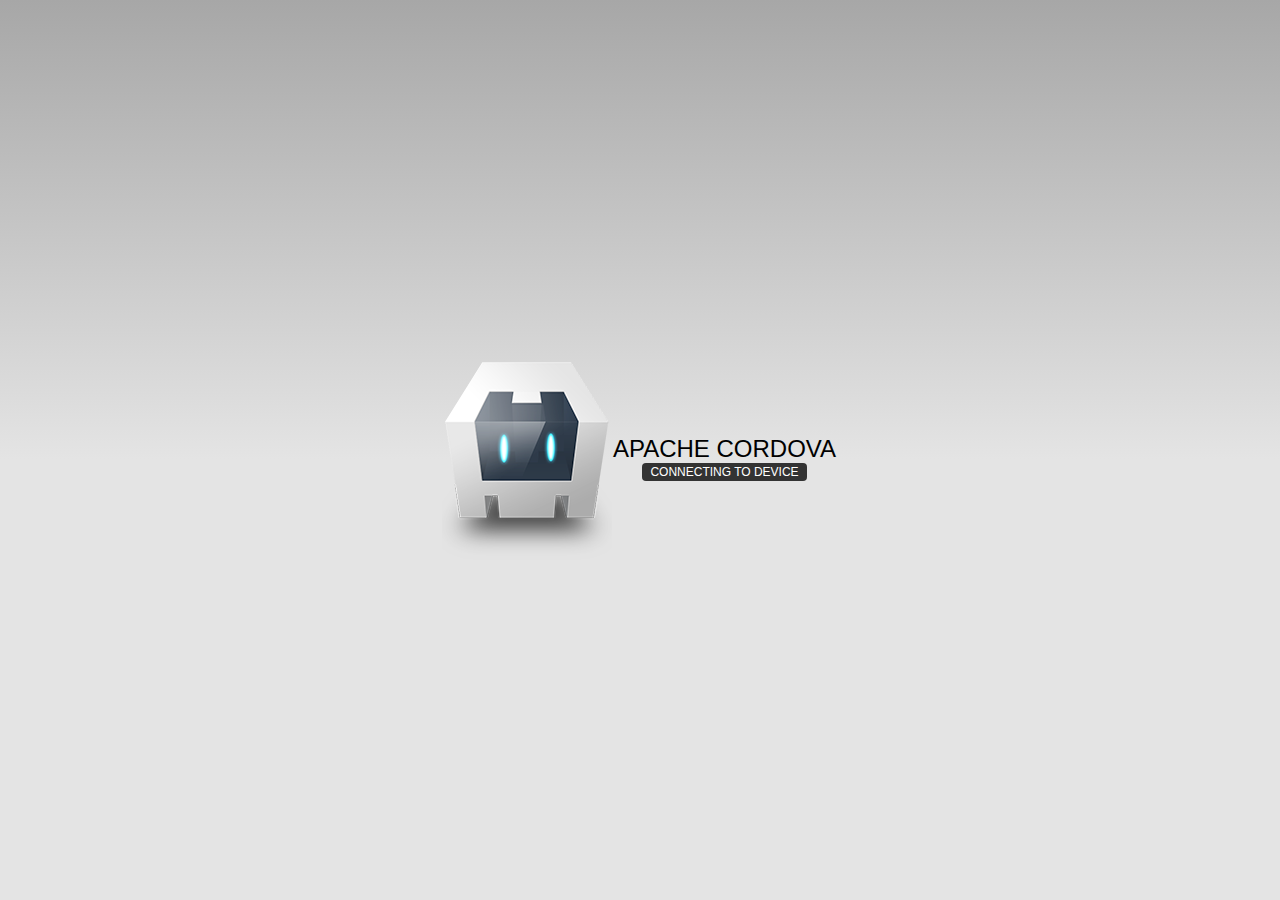
==== workshop/www/index.html @ 49152ff8 "chapterOne" ====
<!DOCTYPE html>
<!--
    Licensed to the Apache Software Foundation (ASF) under one
    or more contributor license agreements.  See the NOTICE file
    distributed with this work for additional information
    regarding copyright ownership.  The ASF licenses this file
    to you under the Apache License, Version 2.0 (the
    "License"); you may not use this file except in compliance
    with the License.  You may obtain a copy of the License at

    http://www.apache.org/licenses/LICENSE-2.0

    Unless required by applicable law or agreed to in writing,
    software distributed under the License is distributed on an
    "AS IS" BASIS, WITHOUT WARRANTIES OR CONDITIONS OF ANY
     KIND, either express or implied.  See the License for the
    specific language governing permissions and limitations
    under the License.
-->
<html>
    <head>
        <meta charset="utf-8" />
        <meta name="format-detection" content="telephone=no" />
        <!-- WARNING: for iOS 7, remove the width=device-width and height=device-height attributes. See https://issues.apache.org/jira/browse/CB-4323 -->
        <meta name="viewport" content="user-scalable=no, initial-scale=1, maximum-scale=1, minimum-scale=1, width=device-width, height=device-height, target-densitydpi=device-dpi" />
        <link rel="stylesheet" type="text/css" href="css/index.css" />
        <title>Hello World</title>
    </head>
    <body>
        <div class="app">
            <h1>Apache Cordova</h1>
            <div id="deviceready" class="blink">
                <p class="event listening">Connecting to Device</p>
                <p class="event received">Device is Ready</p>
            </div>
        </div>
        <script type="text/javascript" src="cordova.js"></script>
        <script type="text/javascript" src="js/index.js"></script>
        <script type="text/javascript">
            app.initialize();
        </script>
    </body>
</html>
---- workshop/www/css/index.css ----
/*
 * Licensed to the Apache Software Foundation (ASF) under one
 * or more contributor license agreements.  See the NOTICE file
 * distributed with this work for additional information
 * regarding copyright ownership.  The ASF licenses this file
 * to you under the Apache License, Version 2.0 (the
 * "License"); you may not use this file except in compliance
 * with the License.  You may obtain a copy of the License at
 *
 * http://www.apache.org/licenses/LICENSE-2.0
 *
 * Unless required by applicable law or agreed to in writing,
 * software distributed under the License is distributed on an
 * "AS IS" BASIS, WITHOUT WARRANTIES OR CONDITIONS OF ANY
 * KIND, either express or implied.  See the License for the
 * specific language governing permissions and limitations
 * under the License.
 */
* {
    -webkit-tap-highlight-color: rgba(0,0,0,0); /* make transparent link selection, adjust last value opacity 0 to 1.0 */
}

body {
    -webkit-touch-callout: none;                /* prevent callout to copy image, etc when tap to hold */
    -webkit-text-size-adjust: none;             /* prevent webkit from resizing text to fit */
    -webkit-user-select: none;                  /* prevent copy paste, to allow, change 'none' to 'text' */
    background-color:#E4E4E4;
    background-image:linear-gradient(top, #A7A7A7 0%, #E4E4E4 51%);
    background-image:-webkit-linear-gradient(top, #A7A7A7 0%, #E4E4E4 51%);
    background-image:-ms-linear-gradient(top, #A7A7A7 0%, #E4E4E4 51%);
    background-image:-webkit-gradient(
        linear,
        left top,
        left bottom,
        color-stop(0, #A7A7A7),
        color-stop(0.51, #E4E4E4)
    );
    background-attachment:fixed;
    font-family:'HelveticaNeue-Light', 'HelveticaNeue', Helvetica, Arial, sans-serif;
    font-size:12px;
    height:100%;
    margin:0px;
    padding:0px;
    text-transform:uppercase;
    width:100%;
}

/* Portrait layout (default) */
.app {
    background:url(../img/logo.png) no-repeat center top; /* 170px x 200px */
    position:absolute;             /* position in the center of the screen */
    left:50%;
    top:50%;
    height:50px;                   /* text area height */
    width:225px;                   /* text area width */
    text-align:center;
    padding:180px 0px 0px 0px;     /* image height is 200px (bottom 20px are overlapped with text) */
    margin:-115px 0px 0px -112px;  /* offset vertical: half of image height and text area height */
                                   /* offset horizontal: half of text area width */
}

/* Landscape layout (with min-width) */
@media screen and (min-aspect-ratio: 1/1) and (min-width:400px) {
    .app {
        background-position:left center;
        padding:75px 0px 75px 170px;  /* padding-top + padding-bottom + text area = image height */
        margin:-90px 0px 0px -198px;  /* offset vertical: half of image height */
                                      /* offset horizontal: half of image width and text area width */
    }
}

h1 {
    font-size:24px;
    font-weight:normal;
    margin:0px;
    overflow:visible;
    padding:0px;
    text-align:center;
}

.event {
    border-radius:4px;
    -webkit-border-radius:4px;
    color:#FFFFFF;
    font-size:12px;
    margin:0px 30px;
    padding:2px 0px;
}

.event.listening {
    background-color:#333333;
    display:block;
}

.event.received {
    background-color:#4B946A;
    display:none;
}

@keyframes fade {
    from { opacity: 1.0; }
    50% { opacity: 0.4; }
    to { opacity: 1.0; }
}
 
@-webkit-keyframes fade {
    from { opacity: 1.0; }
    50% { opacity: 0.4; }
    to { opacity: 1.0; }
}
 
.blink {
    animation:fade 3000ms infinite;
    -webkit-animation:fade 3000ms infinite;
}
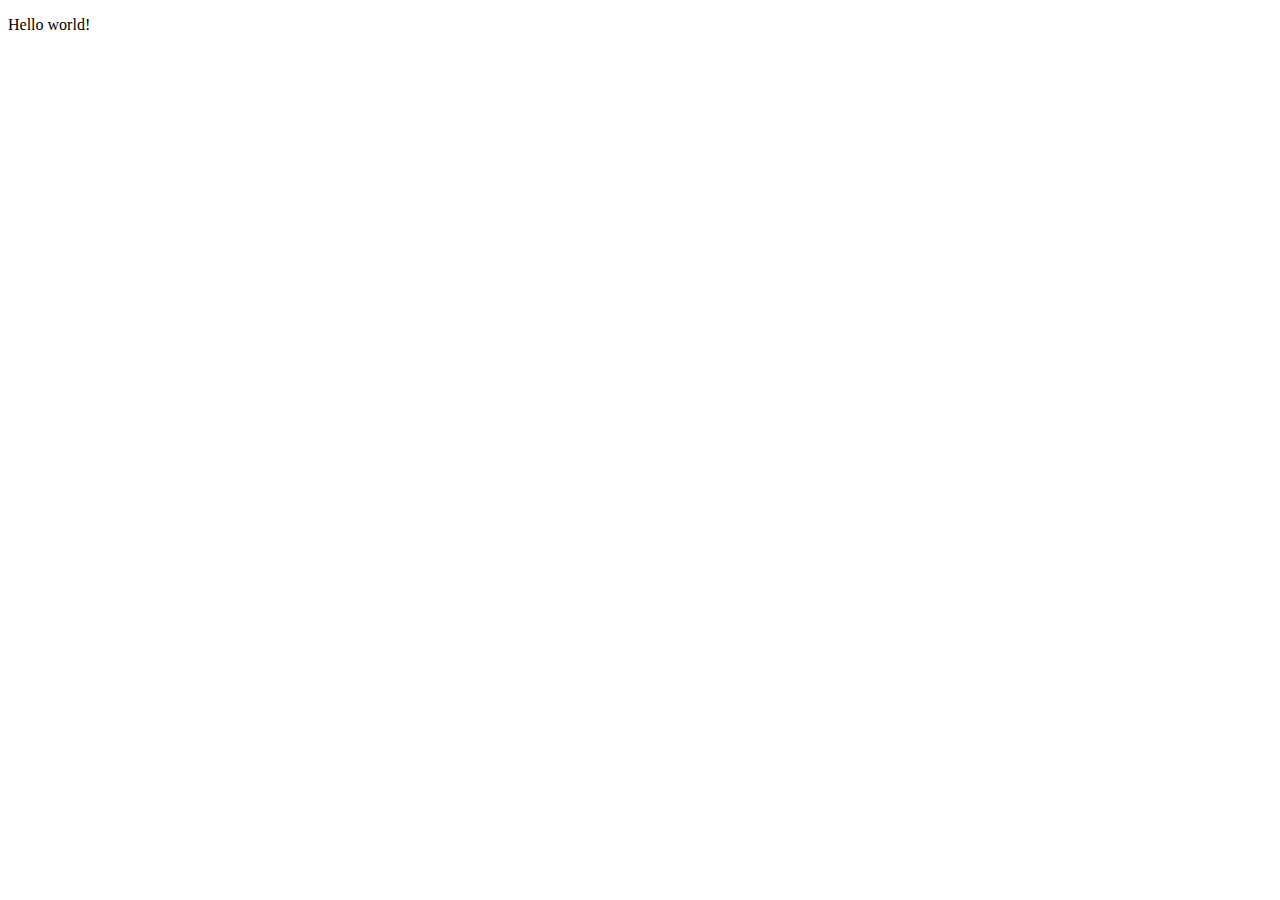
==== commit 11e4dd5c: "Hello World" ====
--- a/workshop/www/index.html
+++ b/workshop/www/index.html
@@ -1,43 +1,28 @@
 <!DOCTYPE html>
-<!--
-    Licensed to the Apache Software Foundation (ASF) under one
-    or more contributor license agreements.  See the NOTICE file
-    distributed with this work for additional information
-    regarding copyright ownership.  The ASF licenses this file
-    to you under the Apache License, Version 2.0 (the
-    "License"); you may not use this file except in compliance
-    with the License.  You may obtain a copy of the License at
+<!--[if lt IE 7]>      <html class="no-js lt-ie9 lt-ie8 lt-ie7"> <![endif]-->
+<!--[if IE 7]>         <html class="no-js lt-ie9 lt-ie8"> <![endif]-->
+<!--[if IE 8]>         <html class="no-js lt-ie9"> <![endif]-->
+<!--[if gt IE 8]><!--> <html class="no-js"> <!--<![endif]-->
+    <head>
+        <meta charset="utf-8">
+        <meta http-equiv="X-UA-Compatible" content="IE=edge">
+        <title></title>
+        <meta name="description" content="">
+        <meta name="viewport" content="width=device-width, initial-scale=1">
 
-    http://www.apache.org/licenses/LICENSE-2.0
-
-    Unless required by applicable law or agreed to in writing,
-    software distributed under the License is distributed on an
-    "AS IS" BASIS, WITHOUT WARRANTIES OR CONDITIONS OF ANY
-     KIND, either express or implied.  See the License for the
-    specific language governing permissions and limitations
-    under the License.
--->
-<html>
-    <head>
-        <meta charset="utf-8" />
-        <meta name="format-detection" content="telephone=no" />
-        <!-- WARNING: for iOS 7, remove the width=device-width and height=device-height attributes. See https://issues.apache.org/jira/browse/CB-4323 -->
-        <meta name="viewport" content="user-scalable=no, initial-scale=1, maximum-scale=1, minimum-scale=1, width=device-width, height=device-height, target-densitydpi=device-dpi" />
-        <link rel="stylesheet" type="text/css" href="css/index.css" />
-        <title>Hello World</title>
+        <!-- Place favicon.ico and apple-touch-icon.png in the root directory -->
+        <!--<link rel="stylesheet" href="css/main.css">-->
+        <!--<script src="js/vendor/modernizr-2.6.2.min.js"></script>-->
     </head>
     <body>
-        <div class="app">
-            <h1>Apache Cordova</h1>
-            <div id="deviceready" class="blink">
-                <p class="event listening">Connecting to Device</p>
-                <p class="event received">Device is Ready</p>
-            </div>
-        </div>
-        <script type="text/javascript" src="cordova.js"></script>
-        <script type="text/javascript" src="js/index.js"></script>
-        <script type="text/javascript">
-            app.initialize();
-        </script>
+
+        <!-- Add your site or application content here -->
+        <p>Hello world!</p>
+        <div id="content"></div>
+
+        <script src="//ajax.googleapis.com/ajax/libs/jquery/1.10.2/jquery.min.js"></script>
+        <script>window.jQuery || document.write('<script src="js/vendor/jquery-1.10.2.min.js"><\/script>')</script>
+        <script src="js/lib/backbone.js"></script>
+        <script src="js/lib/handlebars.js"></script>
     </body>
 </html>
--- a/workshop/www/css/main.css
+++ b/workshop/www/css/main.css
@@ -0,0 +1,304 @@
+/*! HTML5 Boilerplate v4.3.0 | MIT License | http://h5bp.com/ */
+
+/*
+ * What follows is the result of much research on cross-browser styling.
+ * Credit left inline and big thanks to Nicolas Gallagher, Jonathan Neal,
+ * Kroc Camen, and the H5BP dev community and team.
+ */
+
+/* ==========================================================================
+   Base styles: opinionated defaults
+   ========================================================================== */
+
+html,
+button,
+input,
+select,
+textarea {
+    color: #222;
+}
+
+html {
+    font-size: 1em;
+    line-height: 1.4;
+}
+
+/*
+ * Remove text-shadow in selection highlight: h5bp.com/i
+ * These selection rule sets have to be separate.
+ * Customize the background color to match your design.
+ */
+
+::-moz-selection {
+    background: #b3d4fc;
+    text-shadow: none;
+}
+
+::selection {
+    background: #b3d4fc;
+    text-shadow: none;
+}
+
+/*
+ * A better looking default horizontal rule
+ */
+
+hr {
+    display: block;
+    height: 1px;
+    border: 0;
+    border-top: 1px solid #ccc;
+    margin: 1em 0;
+    padding: 0;
+}
+
+/*
+ * Remove the gap between images, videos, audio and canvas and the bottom of
+ * their containers: h5bp.com/i/440
+ */
+
+audio,
+canvas,
+img,
+video {
+    vertical-align: middle;
+}
+
+/*
+ * Remove default fieldset styles.
+ */
+
+fieldset {
+    border: 0;
+    margin: 0;
+    padding: 0;
+}
+
+/*
+ * Allow only vertical resizing of textareas.
+ */
+
+textarea {
+    resize: vertical;
+}
+
+/* ==========================================================================
+   Browse Happy prompt
+   ========================================================================== */
+
+.browsehappy {
+    margin: 0.2em 0;
+    background: #ccc;
+    color: #000;
+    padding: 0.2em 0;
+}
+
+/* ==========================================================================
+   Author's custom styles
+   ========================================================================== */
+
+
+
+
+
+
+
+
+
+
+
+
+
+
+
+
+
+/* ==========================================================================
+   Helper classes
+   ========================================================================== */
+
+/*
+ * Image replacement
+ */
+
+.ir {
+    background-color: transparent;
+    border: 0;
+    overflow: hidden;
+    /* IE 6/7 fallback */
+    *text-indent: -9999px;
+}
+
+.ir:before {
+    content: "";
+    display: block;
+    width: 0;
+    height: 150%;
+}
+
+/*
+ * Hide from both screenreaders and browsers: h5bp.com/u
+ */
+
+.hidden {
+    display: none !important;
+    visibility: hidden;
+}
+
+/*
+ * Hide only visually, but have it available for screenreaders: h5bp.com/v
+ */
+
+.visuallyhidden {
+    border: 0;
+    clip: rect(0 0 0 0);
+    height: 1px;
+    margin: -1px;
+    overflow: hidden;
+    padding: 0;
+    position: absolute;
+    width: 1px;
+}
+
+/*
+ * Extends the .visuallyhidden class to allow the element to be focusable
+ * when navigated to via the keyboard: h5bp.com/p
+ */
+
+.visuallyhidden.focusable:active,
+.visuallyhidden.focusable:focus {
+    clip: auto;
+    height: auto;
+    margin: 0;
+    overflow: visible;
+    position: static;
+    width: auto;
+}
+
+/*
+ * Hide visually and from screenreaders, but maintain layout
+ */
+
+.invisible {
+    visibility: hidden;
+}
+
+/*
+ * Clearfix: contain floats
+ *
+ * For modern browsers
+ * 1. The space content is one way to avoid an Opera bug when the
+ *    `contenteditable` attribute is included anywhere else in the document.
+ *    Otherwise it causes space to appear at the top and bottom of elements
+ *    that receive the `clearfix` class.
+ * 2. The use of `table` rather than `block` is only necessary if using
+ *    `:before` to contain the top-margins of child elements.
+ */
+
+.clearfix:before,
+.clearfix:after {
+    content: " "; /* 1 */
+    display: table; /* 2 */
+}
+
+.clearfix:after {
+    clear: both;
+}
+
+/*
+ * For IE 6/7 only
+ * Include this rule to trigger hasLayout and contain floats.
+ */
+
+.clearfix {
+    *zoom: 1;
+}
+
+/* ==========================================================================
+   EXAMPLE Media Queries for Responsive Design.
+   These examples override the primary ('mobile first') styles.
+   Modify as content requires.
+   ========================================================================== */
+
+@media only screen and (min-width: 35em) {
+    /* Style adjustments for viewports that meet the condition */
+}
+
+@media print,
+       (-o-min-device-pixel-ratio: 5/4),
+       (-webkit-min-device-pixel-ratio: 1.25),
+       (min-resolution: 120dpi) {
+    /* Style adjustments for high resolution devices */
+}
+
+/* ==========================================================================
+   Print styles.
+   Inlined to avoid required HTTP connection: h5bp.com/r
+   ========================================================================== */
+
+@media print {
+    * {
+        background: transparent !important;
+        color: #000 !important; /* Black prints faster: h5bp.com/s */
+        box-shadow: none !important;
+        text-shadow: none !important;
+    }
+
+    a,
+    a:visited {
+        text-decoration: underline;
+    }
+
+    a[href]:after {
+        content: " (" attr(href) ")";
+    }
+
+    abbr[title]:after {
+        content: " (" attr(title) ")";
+    }
+
+    /*
+     * Don't show links for images, or javascript/internal links
+     */
+
+    .ir a:after,
+    a[href^="javascript:"]:after,
+    a[href^="#"]:after {
+        content: "";
+    }
+
+    pre,
+    blockquote {
+        border: 1px solid #999;
+        page-break-inside: avoid;
+    }
+
+    thead {
+        display: table-header-group; /* h5bp.com/t */
+    }
+
+    tr,
+    img {
+        page-break-inside: avoid;
+    }
+
+    img {
+        max-width: 100% !important;
+    }
+
+    @page {
+        margin: 0.5cm;
+    }
+
+    p,
+    h2,
+    h3 {
+        orphans: 3;
+        widows: 3;
+    }
+
+    h2,
+    h3 {
+        page-break-after: avoid;
+    }
+}
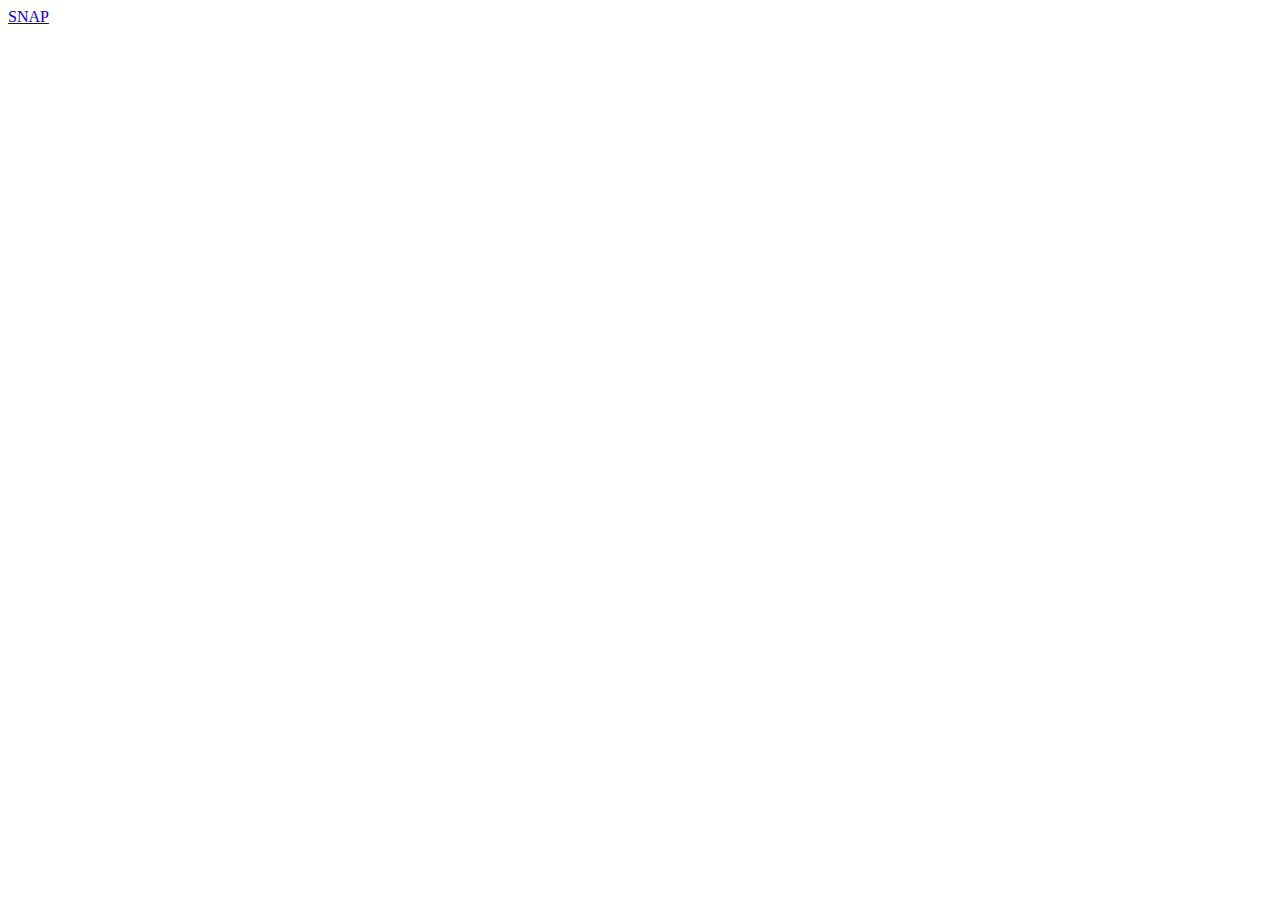
==== commit 6755456c: "app skeleton (snap, rate, review)" ====
--- a/workshop/www/index.html
+++ b/workshop/www/index.html
@@ -1,8 +1,4 @@
 <!DOCTYPE html>
-<!--[if lt IE 7]>      <html class="no-js lt-ie9 lt-ie8 lt-ie7"> <![endif]-->
-<!--[if IE 7]>         <html class="no-js lt-ie9 lt-ie8"> <![endif]-->
-<!--[if IE 8]>         <html class="no-js lt-ie9"> <![endif]-->
-<!--[if gt IE 8]><!--> <html class="no-js"> <!--<![endif]-->
     <head>
         <meta charset="utf-8">
         <meta http-equiv="X-UA-Compatible" content="IE=edge">
@@ -13,16 +9,22 @@
         <!-- Place favicon.ico and apple-touch-icon.png in the root directory -->
         <!--<link rel="stylesheet" href="css/main.css">-->
         <!--<script src="js/vendor/modernizr-2.6.2.min.js"></script>-->
+      <title>Treat Yo Self</title>
     </head>
     <body>
 
         <!-- Add your site or application content here -->
-        <p>Hello world!</p>
-        <div id="content"></div>
+
+        <div id="content">
+
+
+          <a href="rate.html">SNAP</a>
+        </div>
 
         <script src="//ajax.googleapis.com/ajax/libs/jquery/1.10.2/jquery.min.js"></script>
         <script>window.jQuery || document.write('<script src="js/vendor/jquery-1.10.2.min.js"><\/script>')</script>
-        <script src="js/lib/backbone.js"></script>
-        <script src="js/lib/handlebars.js"></script>
+
+        <!--<script src="js/lib/backbone.js"></script>-->
+        <!--<script src="js/lib/handlebars.js"></script>-->
     </body>
 </html>
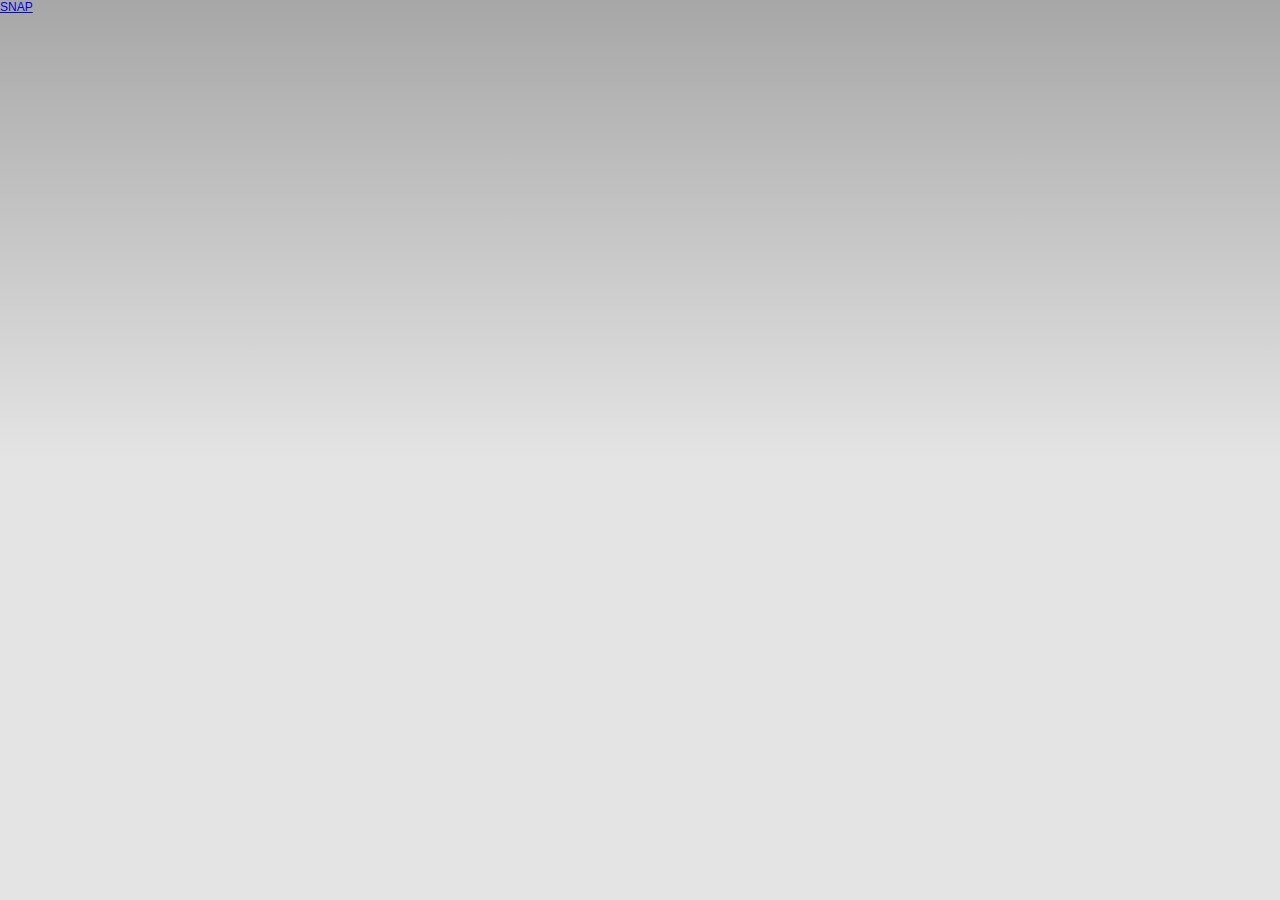
==== commit cec68715: "Adding base Styles" ====
--- a/workshop/www/index.html
+++ b/workshop/www/index.html
@@ -10,6 +10,7 @@
         <!--<link rel="stylesheet" href="css/main.css">-->
         <!--<script src="js/vendor/modernizr-2.6.2.min.js"></script>-->
       <title>Treat Yo Self</title>
+      <link rel="stylesheet" href="styles/index.css">
     </head>
     <body>
 
@@ -21,7 +22,7 @@
           <a href="rate.html">SNAP</a>
         </div>
 
-        <script src="//ajax.googleapis.com/ajax/libs/jquery/1.10.2/jquery.min.js"></script>
+	<script src="http://ajax.googleapis.com/ajax/libs/jquery/1.10.2/jquery.min.js"></script>
         <script>window.jQuery || document.write('<script src="js/vendor/jquery-1.10.2.min.js"><\/script>')</script>
 
         <!--<script src="js/lib/backbone.js"></script>-->
--- a/workshop/www/styles/index.css
+++ b/workshop/www/styles/index.css
@@ -0,0 +1,116 @@
+@import url("main.css");
+/*
+ * Licensed to the Apache Software Foundation (ASF) under one
+ * or more contributor license agreements.  See the NOTICE file
+ * distributed with this work for additional information
+ * regarding copyright ownership.  The ASF licenses this file
+ * to you under the Apache License, Version 2.0 (the
+ * "License"); you may not use this file except in compliance
+ * with the License.  You may obtain a copy of the License at
+ *
+ * http://www.apache.org/licenses/LICENSE-2.0
+ *
+ * Unless required by applicable law or agreed to in writing,
+ * software distributed under the License is distributed on an
+ * "AS IS" BASIS, WITHOUT WARRANTIES OR CONDITIONS OF ANY
+ * KIND, either express or implied.  See the License for the
+ * specific language governing permissions and limitations
+ * under the License.
+ */
+* {
+    -webkit-tap-highlight-color: rgba(0,0,0,0); /* make transparent link selection, adjust last value opacity 0 to 1.0 */
+}
+
+body {
+    -webkit-touch-callout: none;                /* prevent callout to copy image, etc when tap to hold */
+    -webkit-text-size-adjust: none;             /* prevent webkit from resizing text to fit */
+    -webkit-user-select: none;                  /* prevent copy paste, to allow, change 'none' to 'text' */
+    background-color:#E4E4E4;
+    background-image:linear-gradient(top, #A7A7A7 0%, #E4E4E4 51%);
+    background-image:-webkit-linear-gradient(top, #A7A7A7 0%, #E4E4E4 51%);
+    background-image:-ms-linear-gradient(top, #A7A7A7 0%, #E4E4E4 51%);
+    background-image:-webkit-gradient(
+	linear,
+	left top,
+	left bottom,
+	color-stop(0, #A7A7A7),
+	color-stop(0.51, #E4E4E4)
+    );
+    background-attachment:fixed;
+    font-family:'HelveticaNeue-Light', 'HelveticaNeue', Helvetica, Arial, sans-serif;
+    font-size:12px;
+    height:100%;
+    margin:0px;
+    padding:0px;
+    text-transform:uppercase;
+    width:100%;
+}
+
+/* Portrait layout (default) */
+.app {
+    background:url(../img/logo.png) no-repeat center top; /* 170px x 200px */
+    position:absolute;             /* position in the center of the screen */
+    left:50%;
+    top:50%;
+    height:50px;                   /* text area height */
+    width:225px;                   /* text area width */
+    text-align:center;
+    padding:180px 0px 0px 0px;     /* image height is 200px (bottom 20px are overlapped with text) */
+    margin:-115px 0px 0px -112px;  /* offset vertical: half of image height and text area height */
+				   /* offset horizontal: half of text area width */
+}
+
+/* Landscape layout (with min-width) */
+@media screen and (min-aspect-ratio: 1/1) and (min-width:400px) {
+    .app {
+	background-position:left center;
+	padding:75px 0px 75px 170px;  /* padding-top + padding-bottom + text area = image height */
+	margin:-90px 0px 0px -198px;  /* offset vertical: half of image height */
+				      /* offset horizontal: half of image width and text area width */
+    }
+}
+
+h1 {
+    font-size:24px;
+    font-weight:normal;
+    margin:0px;
+    overflow:visible;
+    padding:0px;
+    text-align:center;
+}
+
+.event {
+    border-radius:4px;
+    -webkit-border-radius:4px;
+    color:#FFFFFF;
+    font-size:12px;
+    margin:0px 30px;
+    padding:2px 0px;
+}
+
+.event.listening {
+    background-color:#333333;
+    display:block;
+}
+
+.event.received {
+    background-color:#4B946A;
+    display:none;
+}
+
+@keyframes fade {
+    from { opacity: 1.0; }
+    50% { opacity: 0.4; }
+    to { opacity: 1.0; }
+}
+
+@-webkit-keyframes fade {
+    from { opacity: 1.0; }
+    50% { opacity: 0.4; }
+    to { opacity: 1.0; }
+}
+
+.blink {
+    animation:fade 3000ms infinite;
+    -webkit-animation:fade 3000ms infinite;
+}